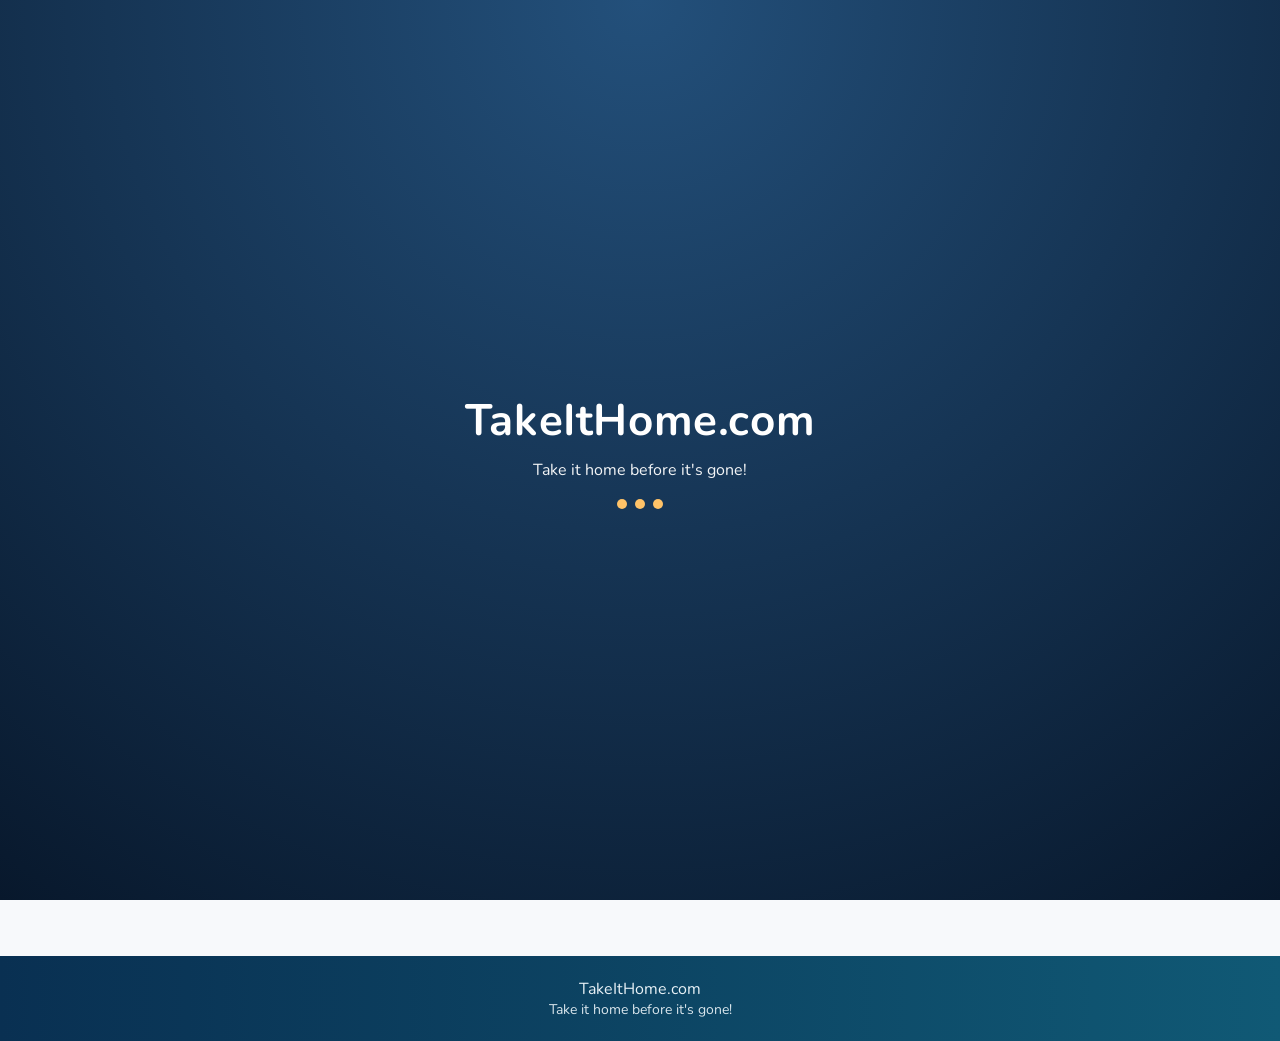
==== index.html @ d1233dfb "a" ====
<!DOCTYPE html>
<html>
  <head>
    <title>TakeItHome.com | Shop Smart, Live Better</title>

    <!-- This code is needed for responsive design to work.
      (Responsive design = make the website look good on
      smaller screen sizes like a phone or a tablet). -->
    <meta name="viewport" content="width=device-width, initial-scale=1">

    <!-- Load fonts for the homepage. -->
    <link rel="preconnect" href="https://fonts.googleapis.com">
    <link rel="preconnect" href="https://fonts.gstatic.com" crossorigin>
    <link href="https://fonts.googleapis.com/css2?family=Nunito:wght@400;600;700;800&family=Roboto:wght@400;500;700&display=swap" rel="stylesheet">

    <!-- Here are the CSS files for this page. -->
    <link rel="stylesheet" href="styles/shared/general.css">
    <link rel="stylesheet" href="styles/shared/takeitHome-header.css">
    <link rel="stylesheet" href="styles/pages/takeitHome.css">
  </head>
  <body class="page-loading">
    <div class="splash-screen js-splash-screen" aria-live="polite">
      <div class="splash-content">
        <h1 class="splash-brand">TakeItHome.com</h1>
        <p class="splash-tagline">Take it home before it's gone!</p>
        <div class="splash-loader">
          <span></span><span></span><span></span>
        </div>
      </div>
    </div>

    <div class="tih-header">
      <div class="tih-header-left-section">
        <a href="index.html" class="header-link brand-link">
          <div class="brand-logo">TakeItHome.com</div>
          <div class="brand-logo-mobile">TIH</div>
        </a>
      </div>

      <div class="tih-header-middle-section">
        <input class="search-bar" type="text" placeholder="Search">

        <button class="search-button">
          <img class="search-icon" src="images/icons/search-icon.png">
        </button>
      </div>

      <div class="tih-header-right-section">
        <a class="orders-link header-link" href="orders.html">
          <span class="returns-text">Your</span>
          <span class="orders-text">Orders</span>
        </a>

        <a class="orders-link header-link account-link" href="address-book.html">
          <span class="returns-text">Address</span>
          <span class="orders-text">Book</span>
        </a>

        <a class="orders-link header-link account-link" href="payment-methods.html">
          <span class="returns-text">Payment</span>
          <span class="orders-text">Methods</span>
        </a>

        <a class="cart-link header-link" href="checkout.html">
          <img class="cart-icon" src="images/icons/cart-icon.png">
          <div class="cart-quantity js-cart-quantity">0</div>
          <div class="cart-text">Cart</div>
        </a>
      </div>
    </div>

    <div class="main js-home-content">
      <section class="hero-carousel" aria-label="Top offers">
        <div class="hero-slides js-hero-slides">
          <article class="hero-slide is-active">
            <img src="https://picsum.photos/seed/electro-deal/1400/420" alt="Electronics offer banner">
            <div class="hero-slide-content">
              <p class="hero-kicker">Mega Offer</p>
              <h2>Up to 70% Off on Electronics</h2>
              <p>Steals on headphones, smartwatches, and student gadgets.</p>
            </div>
          </article>
          <article class="hero-slide">
            <img src="https://picsum.photos/seed/fashion-drop/1400/420" alt="Fashion arrivals banner">
            <div class="hero-slide-content">
              <p class="hero-kicker">Style Drop</p>
              <h2>New Fashion Arrivals</h2>
              <p>Fresh fits for campus days, weekend hangouts, and travel plans.</p>
            </div>
          </article>
          <article class="hero-slide">
            <img src="https://picsum.photos/seed/home-kitchen/1400/420" alt="Home and kitchen deals banner">
            <div class="hero-slide-content">
              <p class="hero-kicker">Home Upgrade</p>
              <h2>Home and Kitchen Deals</h2>
              <p>Shop utility essentials with free delivery above Rs. 499.</p>
            </div>
          </article>
        </div>

        <button class="hero-arrow hero-arrow-left js-hero-prev" aria-label="Previous offer">&#10094;</button>
        <button class="hero-arrow hero-arrow-right js-hero-next" aria-label="Next offer">&#10095;</button>

        <div class="hero-dots js-hero-dots" role="tablist" aria-label="Offer slides"></div>
      </section>

      <section class="homepage-section discount-zone">
        <div class="section-heading-row">
          <h2>🔥 Heavy Discount Zone</h2>
          <img class="section-sticker" src="https://media.giphy.com/media/l0HlSNOxJB956qwfK/giphy.gif" alt="Fire animation">
        </div>
        <div class="category-grid">
          <article class="category-card">
            <img src="https://picsum.photos/seed/utensils-card/500/300" alt="Utensils category">
            <h3>Utensils</h3>
            <a class="button-primary" href="category.html?category=utensils">Shop Now</a>
          </article>
          <article class="category-card">
            <img src="https://picsum.photos/seed/clothes-card/500/300" alt="Clothes category">
            <h3>Clothes</h3>
            <a class="button-primary" href="category.html?category=clothes">Shop Now</a>
          </article>
          <article class="category-card">
            <img src="https://picsum.photos/seed/electronics-card/500/300" alt="Electronics category">
            <h3>Electronics</h3>
            <a class="button-primary" href="category.html?category=electronics">Shop Now</a>
          </article>
          <article class="category-card">
            <img src="https://picsum.photos/seed/books-card/500/300" alt="Books category">
            <h3>Books</h3>
            <a class="button-primary" href="category.html?category=books">Shop Now</a>
          </article>
        </div>
      </section>

      <section class="homepage-section holiday-special">
        <div class="section-heading-row">
          <h2>Holiday Special</h2>
          <img class="section-sticker" src="https://media.giphy.com/media/v1.Y2lkPTc5MGI3NjExN2wyb3Nlb2N0eXF4bTh3MXlnc2k4ZnFrYm9kY2E3N3A2Z3NyNG9jZiZlcD12MV9naWZzX3NlYXJjaCZjdD1n/3o7TKsQ8UQyl5Qz6d2/giphy.gif" alt="Sparkle animation">
        </div>
        <div class="holiday-grid js-holiday-grid"></div>
      </section>

      <section class="homepage-section top-picks">
        <h2>Top Picks for You</h2>
        <div class="top-picks-row js-top-picks-row"></div>
      </section>

      <section class="homepage-section new-arrivals">
        <h2>New Arrivals</h2>
        <div class="arrival-grid js-arrival-grid"></div>
      </section>
    </div>

    <div class="toast js-toast">✅ Added to Cart!</div>

    <footer class="site-footer">
      <p>TakeItHome.com</p>
      <p class="footer-tagline">Take it home before it's gone!</p>
    </footer>

    <script type="module" src="scripts/takeitHome.js"></script>
  </body>
</html>
---- styles/shared/general.css ----
html {
  scroll-behavior: smooth;
}

body {
  font-family: Nunito, Roboto, Arial;
  color: rgb(33, 33, 33);
  background-color: rgb(247, 249, 251);
  /* The <body> element has a default margin of 8px
     on all sides. This removes the default margins. */
  margin: 0;
}

/* <p> elements have a default margin on the top
   and bottom. This removes the default margins. */
p {
  margin: 0;
}

button {
  cursor: pointer;
}

select {
  cursor: pointer;
}

input, select, button {
  font-family: Roboto, Arial;
}

.button-primary {
  color: rgb(33, 33, 33);
  background-color: rgb(255, 178, 76);
  border: 1px solid rgb(248, 161, 49);
  border-radius: 8px;
  cursor: pointer;
  box-shadow: 0 2px 5px rgba(213, 217, 217, 0.5);
}

.button-primary:hover {
  background-color: rgb(255, 166, 53);
  border: 1px solid rgb(236, 149, 35);
}

.button-primary:active {
  background: rgb(255, 178, 76);
  border-color: rgb(248, 161, 49);
  box-shadow: none;
}

.button-secondary {
  color: rgb(33, 33, 33);
  background: white;
  border: 1px solid rgb(213, 217, 217);
  border-radius: 8px;
  cursor: pointer;
  box-shadow: 0 2px 5px rgba(213, 217, 217, 0.5);
}

.button-secondary:hover {
  background-color: rgb(247, 250, 250);
}

.button-secondary:active {
  background-color: rgb(237, 253, 255);
  box-shadow: none;
}

/* These styles will limit text to 2 lines. Anything
   beyond 2 lines will be replaced with "..."
   You can find this code by using an A.I. tool or by
   searching in Google.
   https://css-tricks.com/almanac/properties/l/line-clamp/ */
.limit-text-to-2-lines {
  display: -webkit-box;
  -webkit-line-clamp: 2;
  -webkit-box-orient: vertical;
  overflow: hidden;
}

.link-primary {
  color: rgb(1, 124, 182);
  cursor: pointer;
}

.link-primary:hover {
  color: rgb(196, 80, 0);
}

.site-footer {
  margin-top: 26px;
  padding: 22px 18px;
  text-align: center;
  background: linear-gradient(90deg, rgb(9, 48, 82), rgb(16, 89, 117));
  color: rgb(233, 242, 247);
}

.site-footer p {
  margin: 0;
}

.footer-tagline {
  margin-top: 6px;
  font-size: 14px;
  opacity: 0.93;
}

/* Styles for dropdown selectors. */
select {
  color: rgb(33, 33, 33);
  background-color: rgb(240, 240, 240);
  border: 1px solid rgb(213, 217, 217);
  border-radius: 8px;
  padding: 3px 5px;
  font-size: 15px;
  cursor: pointer;
  box-shadow: 0 2px 5px rgba(213, 217, 217, 0.5);
}

select:focus,
input:focus {
  outline: 2px solid rgb(255, 153, 0);
}
---- styles/shared/takeitHome-header.css ----
@import url('https://fonts.googleapis.com/css2?family=Pacifico&family=Righteous&display=swap');

.tih-header {
  background: linear-gradient(90deg, rgb(12, 38, 68), rgb(18, 62, 96));
  color: white;
  padding-left: 15px;
  padding-right: 15px;

  display: flex;
  align-items: center;
  justify-content: space-between;

  position: fixed;
  top: 0;
  left: 0;
  right: 0;
  height: 60px;
}

.tih-header-left-section {
  width: 180px;
}

.brand-link {
  border: none;
  padding: 4px 6px;
}

.brand-link:hover {
  border: none;
  opacity: 0.95;
}

.brand-logo {
  font-family: Righteous, Nunito, sans-serif;
  font-size: 24px;
  font-weight: 700;
  letter-spacing: 0.2px;
  background: linear-gradient(90deg, rgb(255, 222, 121), rgb(255, 156, 84));
  -webkit-background-clip: text;
  -webkit-text-fill-color: transparent;
}

.brand-logo-mobile {
  display: none;
  font-family: Pacifico, cursive;
  font-size: 21px;
  font-weight: 700;
  color: rgb(255, 196, 106);
}

@media (max-width: 800px) {
  .tih-header-left-section {
    width: unset;
  }
}

.header-link {
  display: inline-block;
  padding: 6px;
  border-radius: 2px;
  cursor: pointer;
  text-decoration: none;
  border: 1px solid rgba(0, 0, 0, 0);
}

.header-link:hover {
  border: 1px solid white;
}

.tih-logo {
  width: 100px;
  margin-top: 5px;
}

.tih-mobile-logo {
  display: none;
}

@media (max-width: 575px) {
  .brand-logo {
    display: none;
  }

  .brand-logo-mobile {
    display: block;
  }

  .tih-logo {
    display: none;
  }

  .tih-mobile-logo {
    display: block;
    height: 35px;
    margin-top: 5px;
  }
}

.tih-header-middle-section {
  flex: 1;
  max-width: 850px;
  margin-left: 10px;
  margin-right: 10px;
  display: flex;
}

.search-bar {
  flex: 1;
  width: 0;
  font-size: 16px;
  height: 38px;
  padding-left: 15px;
  border: none;
  border-top-left-radius: 4px;
  border-bottom-left-radius: 4px;
  border-top-right-radius: 0;
  border-bottom-right-radius: 0;
}

.search-button {
  background-color: rgb(255, 170, 68);
  border: none;
  width: 45px;
  height: 40px;
  border-top-right-radius: 4px;
  border-bottom-right-radius: 4px;
  flex-shrink: 0;
}

.search-icon {
  height: 22px;
  margin-left: 2px;
  margin-top: 3px;
}

.tih-header-right-section {
  width: auto;
  flex-shrink: 0;
  display: flex;
  justify-content: end;
  gap: 4px;
}

.orders-link {
  color: white;
}

.returns-text {
  display: block;
  font-size: 13px;
}

.orders-text {
  display: block;
  font-size: 15px;
  font-weight: 700;
}

.cart-link {
  color: white;
  display: flex;
  align-items: center;
  position: relative;
}

.cart-icon {
  width: 50px;
}

.cart-text {
  margin-top: 12px;
  font-size: 15px;
  font-weight: 700;
}

.cart-quantity {
  color: rgb(255, 184, 77);
  font-size: 16px;
  font-weight: 700;

  position: absolute;
  top: 4px;
  left: 22px;
  
  width: 26px;
  text-align: center;
}

.account-link {
  display: inline-block;
}

.cart-quantity.bump {
  animation: cart-bump 0.32s ease;
}

@keyframes cart-bump {
  0% {
    transform: scale(1);
  }

  50% {
    transform: scale(1.28);
  }

  100% {
    transform: scale(1);
  }
}

@media (max-width: 920px) {
  .account-link {
    display: none;
  }
}
---- styles/pages/takeitHome.css ----
.page-loading {
  overflow: hidden;
}

.splash-screen {
  position: fixed;
  inset: 0;
  z-index: 3000;
  display: grid;
  place-items: center;
  background: radial-gradient(circle at top, rgb(35, 80, 123), rgb(8, 24, 44));
  color: white;
  transition: opacity 0.45s ease;
}

.splash-screen.hidden {
  opacity: 0;
  pointer-events: none;
}

.splash-content {
  text-align: center;
}

.splash-brand {
  margin: 0;
  font-size: 44px;
  letter-spacing: 0.6px;
}

.splash-tagline {
  margin-top: 8px;
  opacity: 0.95;
}

.splash-loader {
  margin-top: 18px;
  display: flex;
  justify-content: center;
  gap: 8px;
}

.splash-loader span {
  width: 10px;
  height: 10px;
  border-radius: 50%;
  background-color: rgb(255, 195, 104);
  animation: pulse 0.75s ease-in-out infinite;
}

.splash-loader span:nth-child(2) {
  animation-delay: 0.1s;
}

.splash-loader span:nth-child(3) {
  animation-delay: 0.2s;
}

.js-home-content {
  opacity: 0;
  transform: translateY(20px);
  transition: opacity 0.5s ease, transform 0.5s ease;
}

.js-home-content.visible {
  opacity: 1;
  transform: translateY(0);
}

.main {
  margin-top: 76px;
  padding: 16px;
}

.hero-carousel {
  position: relative;
  min-height: 260px;
  border-radius: 16px;
  overflow: hidden;
  margin-bottom: 20px;
  box-shadow: 0 8px 20px rgba(13, 25, 40, 0.16);
}

.hero-slide {
  display: none;
  position: relative;
  min-height: 260px;
}

.hero-slide img {
  width: 100%;
  height: 260px;
  object-fit: cover;
  display: block;
  filter: brightness(0.62);
}

.hero-slide-content {
  position: absolute;
  left: 0;
  right: 0;
  top: 0;
  bottom: 0;
  padding: 36px 42px;
  color: white;
}

.hero-slide.is-active {
  display: block;
}

.hero-kicker {
  margin: 0;
  font-size: 12px;
  text-transform: uppercase;
  letter-spacing: 1.6px;
  opacity: 0.85;
}

.hero-slide h2 {
  margin-top: 10px;
  margin-bottom: 8px;
  max-width: 640px;
  font-size: 34px;
}

.hero-slide p {
  max-width: 600px;
  font-size: 17px;
}

.hero-arrow {
  position: absolute;
  top: 50%;
  transform: translateY(-50%);
  border: none;
  width: 38px;
  height: 38px;
  border-radius: 50%;
  background-color: rgba(0, 0, 0, 0.36);
  color: white;
  font-size: 18px;
}

.hero-arrow-left {
  left: 12px;
}

.hero-arrow-right {
  right: 12px;
}

.hero-dots {
  position: absolute;
  left: 50%;
  bottom: 14px;
  transform: translateX(-50%);
  display: flex;
  gap: 8px;
}

.hero-dot {
  width: 11px;
  height: 11px;
  border-radius: 50%;
  border: none;
  background-color: rgba(255, 255, 255, 0.45);
}

.hero-dot.is-active {
  background-color: white;
}

.homepage-section {
  background-color: white;
  border: 1px solid rgb(226, 232, 239);
  border-radius: 14px;
  padding: 18px;
  margin-bottom: 18px;
}

.section-heading-row {
  display: flex;
  justify-content: space-between;
  align-items: center;
}

.section-heading-row h2,
.homepage-section h2 {
  margin-top: 0;
  margin-bottom: 14px;
}

.section-sticker {
  width: 44px;
  height: 44px;
  border-radius: 12px;
  object-fit: cover;
}

.discount-zone {
  background: linear-gradient(125deg, rgb(255, 252, 244), rgb(255, 241, 232));
}

.holiday-special {
  background: linear-gradient(135deg, rgb(242, 253, 255), rgb(255, 245, 250));
}

.category-grid {
  display: grid;
  grid-template-columns: repeat(4, minmax(0, 1fr));
  gap: 12px;
}

.category-card,
.deal-card,
.top-pick-card,
.arrival-card {
  background-color: white;
  border: 1px solid rgb(223, 229, 234);
  border-radius: 12px;
  padding: 10px;
  transition: transform 0.18s ease, box-shadow 0.18s ease;
}

.category-card:hover,
.deal-card:hover,
.top-pick-card:hover,
.arrival-card:hover {
  transform: translateY(-3px);
  box-shadow: 0 10px 20px rgba(10, 27, 45, 0.1);
}

.category-card img,
.deal-card img,
.top-pick-card img,
.arrival-card img {
  width: 100%;
  height: 160px;
  border-radius: 10px;
  object-fit: cover;
}

.category-card h3 {
  margin: 10px 0;
}

.category-card .button-primary {
  width: 100%;
  text-decoration: none;
  display: inline-block;
  text-align: center;
  padding: 7px 0;
}

.holiday-grid,
.arrival-grid {
  display: grid;
  grid-template-columns: repeat(3, minmax(0, 1fr));
  gap: 12px;
}

.top-picks-row {
  display: flex;
  gap: 12px;
  overflow-x: auto;
  padding-bottom: 6px;
}

.top-pick-card {
  min-width: 230px;
}

.deal-meta,
.arrival-meta {
  margin-top: 8px;
  margin-bottom: 9px;
  font-size: 14px;
}

.discount-price {
  color: rgb(179, 49, 11);
  font-weight: 800;
  margin-right: 6px;
}

.strike-price {
  color: rgb(116, 122, 129);
  text-decoration: line-through;
}

.arrival-badge {
  display: inline-block;
  font-size: 11px;
  font-weight: 700;
  letter-spacing: 0.5px;
  color: white;
  background: linear-gradient(90deg, rgb(250, 83, 44), rgb(253, 149, 62));
  border-radius: 999px;
  padding: 3px 8px;
  margin-top: 8px;
}

.add-to-cart-button {
  width: 100%;
  border-radius: 999px;
  padding: 8px;
}

.add-to-cart-button.added {
  animation: add-button-pop 0.28s ease;
}

.toast {
  position: fixed;
  right: 16px;
  bottom: 16px;
  background-color: rgb(25, 137, 108);
  color: white;
  padding: 10px 14px;
  border-radius: 8px;
  opacity: 0;
  pointer-events: none;
  transform: translateY(14px);
  transition: opacity 0.24s ease, transform 0.24s ease;
  z-index: 1500;
}

.toast.show {
  opacity: 1;
  transform: translateY(0);
}

@keyframes add-button-pop {
  0% { transform: scale(1); }
  45% { transform: scale(1.08); }
  100% { transform: scale(1); }
}

@keyframes pulse {
  0%, 100% { transform: scale(1); opacity: 0.7; }
  50% { transform: scale(1.35); opacity: 1; }
}

@media (max-width: 980px) {
  .category-grid,
  .holiday-grid,
  .arrival-grid {
    grid-template-columns: repeat(2, minmax(0, 1fr));
  }

  .hero-slide h2 {
    font-size: 28px;
  }
}

@media (max-width: 620px) {
  .main {
    padding: 10px;
  }

  .hero-slide img {
    height: 230px;
  }

  .hero-slide-content {
    padding: 22px 16px;
  }

  .hero-slide h2 {
    font-size: 24px;
  }

  .category-grid,
  .holiday-grid,
  .arrival-grid {
    grid-template-columns: 1fr;
  }

  .section-sticker {
    display: none;
  }

  .splash-brand {
    font-size: 34px;
  }
}
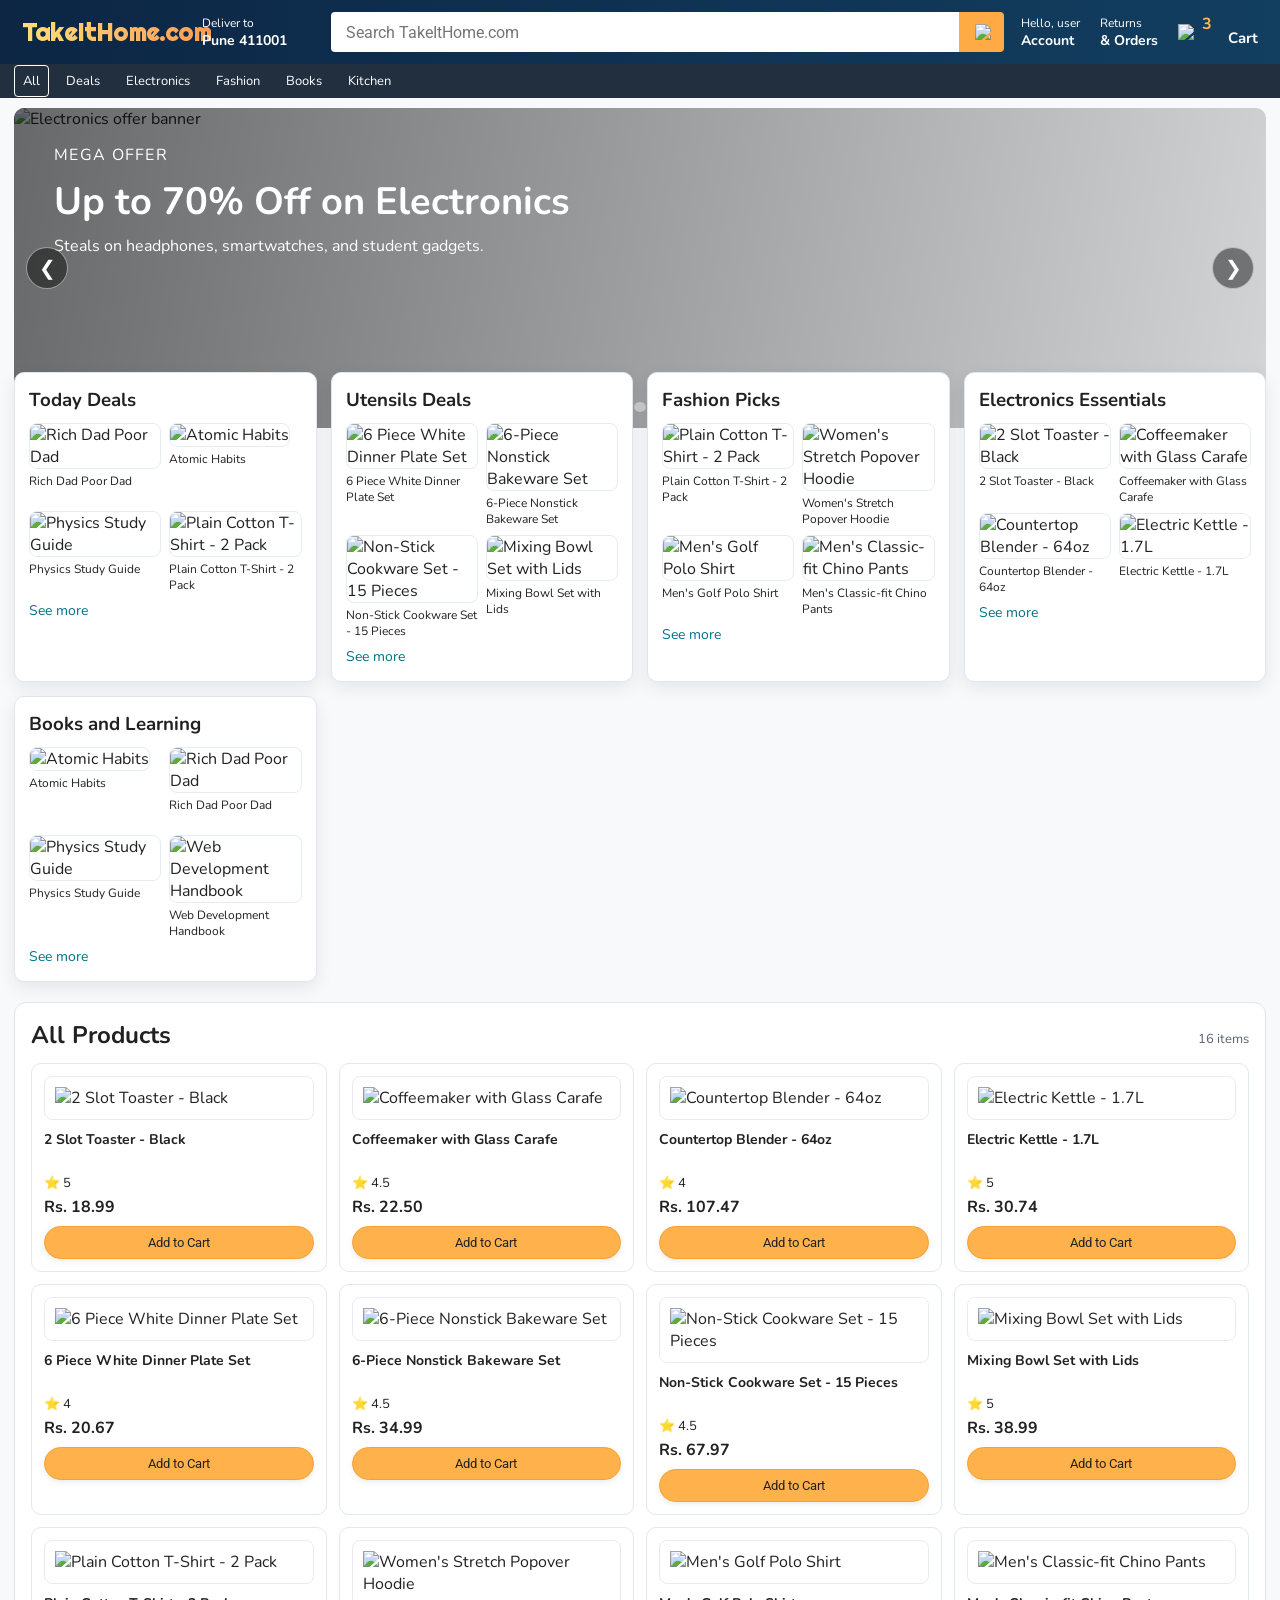
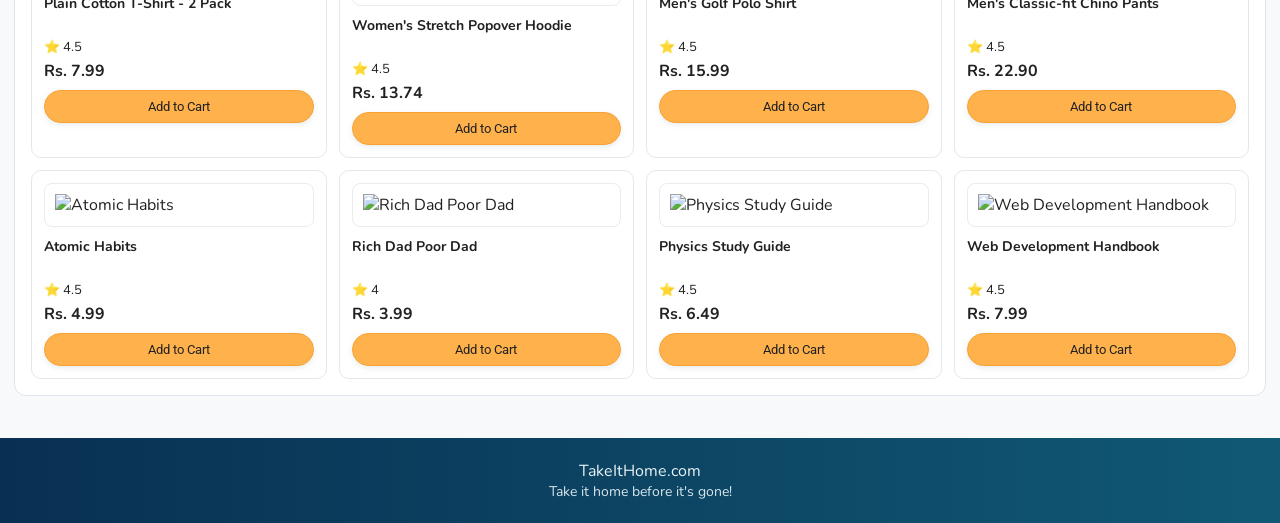
==== commit ea1e9fe4: "a" ====
--- a/index.html
+++ b/index.html
@@ -37,8 +37,13 @@
         </a>
       </div>
 
+      <a class="header-link header-location" href="#">
+        <span class="small-line">Deliver to</span>
+        <span class="big-line">Pune 411001</span>
+      </a>
+
       <div class="tih-header-middle-section">
-        <input class="search-bar" type="text" placeholder="Search">
+        <input class="search-bar" type="text" placeholder="Search TakeItHome.com">
 
         <button class="search-button">
           <img class="search-icon" src="images/icons/search-icon.png">
@@ -46,19 +51,14 @@
       </div>
 
       <div class="tih-header-right-section">
-        <a class="orders-link header-link" href="orders.html">
-          <span class="returns-text">Your</span>
-          <span class="orders-text">Orders</span>
+        <a class="orders-link header-link" href="address-book.html">
+          <span class="small-line">Hello, user</span>
+          <span class="big-line">Account</span>
         </a>
 
-        <a class="orders-link header-link account-link" href="address-book.html">
-          <span class="returns-text">Address</span>
-          <span class="orders-text">Book</span>
-        </a>
-
-        <a class="orders-link header-link account-link" href="payment-methods.html">
-          <span class="returns-text">Payment</span>
-          <span class="orders-text">Methods</span>
+        <a class="orders-link header-link" href="orders.html">
+          <span class="small-line">Returns</span>
+          <span class="big-line">&amp; Orders</span>
         </a>
 
         <a class="cart-link header-link" href="checkout.html">
@@ -69,11 +69,20 @@
       </div>
     </div>
 
+    <nav class="secondary-nav">
+      <a href="#" class="nav-chip is-active" data-category="all">All</a>
+      <a href="#" class="nav-chip" data-category="deals">Deals</a>
+      <a href="#" class="nav-chip" data-category="electronics">Electronics</a>
+      <a href="#" class="nav-chip" data-category="fashion">Fashion</a>
+      <a href="#" class="nav-chip" data-category="books">Books</a>
+      <a href="#" class="nav-chip" data-category="utensils">Kitchen</a>
+    </nav>
+
     <div class="main js-home-content">
       <section class="hero-carousel" aria-label="Top offers">
         <div class="hero-slides js-hero-slides">
           <article class="hero-slide is-active">
-            <img src="https://picsum.photos/seed/electro-deal/1400/420" alt="Electronics offer banner">
+            <img src="https://images.pexels.com/photos/356056/pexels-photo-356056.jpeg?auto=compress&cs=tinysrgb&w=1400&h=420&dpr=1" alt="Electronics offer banner">
             <div class="hero-slide-content">
               <p class="hero-kicker">Mega Offer</p>
               <h2>Up to 70% Off on Electronics</h2>
@@ -81,7 +90,7 @@
             </div>
           </article>
           <article class="hero-slide">
-            <img src="https://picsum.photos/seed/fashion-drop/1400/420" alt="Fashion arrivals banner">
+            <img src="https://images.pexels.com/photos/996329/pexels-photo-996329.jpeg?auto=compress&cs=tinysrgb&w=1400&h=420&dpr=1" alt="Fashion arrivals banner">
             <div class="hero-slide-content">
               <p class="hero-kicker">Style Drop</p>
               <h2>New Fashion Arrivals</h2>
@@ -89,7 +98,7 @@
             </div>
           </article>
           <article class="hero-slide">
-            <img src="https://picsum.photos/seed/home-kitchen/1400/420" alt="Home and kitchen deals banner">
+            <img src="https://images.pexels.com/photos/1358900/pexels-photo-1358900.jpeg?auto=compress&cs=tinysrgb&w=1400&h=420&dpr=1" alt="Home and kitchen deals banner">
             <div class="hero-slide-content">
               <p class="hero-kicker">Home Upgrade</p>
               <h2>Home and Kitchen Deals</h2>
@@ -104,51 +113,44 @@
         <div class="hero-dots js-hero-dots" role="tablist" aria-label="Offer slides"></div>
       </section>
 
-      <section class="homepage-section discount-zone">
-        <div class="section-heading-row">
-          <h2>🔥 Heavy Discount Zone</h2>
-          <img class="section-sticker" src="https://media.giphy.com/media/l0HlSNOxJB956qwfK/giphy.gif" alt="Fire animation">
-        </div>
-        <div class="category-grid">
-          <article class="category-card">
-            <img src="https://picsum.photos/seed/utensils-card/500/300" alt="Utensils category">
-            <h3>Utensils</h3>
-            <a class="button-primary" href="category.html?category=utensils">Shop Now</a>
-          </article>
-          <article class="category-card">
-            <img src="https://picsum.photos/seed/clothes-card/500/300" alt="Clothes category">
-            <h3>Clothes</h3>
-            <a class="button-primary" href="category.html?category=clothes">Shop Now</a>
-          </article>
-          <article class="category-card">
-            <img src="https://picsum.photos/seed/electronics-card/500/300" alt="Electronics category">
-            <h3>Electronics</h3>
-            <a class="button-primary" href="category.html?category=electronics">Shop Now</a>
-          </article>
-          <article class="category-card">
-            <img src="https://picsum.photos/seed/books-card/500/300" alt="Books category">
-            <h3>Books</h3>
-            <a class="button-primary" href="category.html?category=books">Shop Now</a>
-          </article>
-        </div>
+      <section class="category-deck">
+        <article class="category-card" data-category="deals">
+          <h3>Today Deals</h3>
+          <div class="mini-grid js-mini-grid-deals"></div>
+          <a href="#" class="see-more-link" data-category="deals">See more</a>
+        </article>
+
+        <article class="category-card" data-category="utensils">
+          <h3>Utensils Deals</h3>
+          <div class="mini-grid js-mini-grid-utensils"></div>
+          <a href="#" class="see-more-link" data-category="utensils">See more</a>
+        </article>
+
+        <article class="category-card" data-category="clothes">
+          <h3>Fashion Picks</h3>
+          <div class="mini-grid js-mini-grid-clothes"></div>
+          <a href="#" class="see-more-link" data-category="clothes">See more</a>
+        </article>
+
+        <article class="category-card" data-category="electronics">
+          <h3>Electronics Essentials</h3>
+          <div class="mini-grid js-mini-grid-electronics"></div>
+          <a href="#" class="see-more-link" data-category="electronics">See more</a>
+        </article>
+
+        <article class="category-card" data-category="books">
+          <h3>Books and Learning</h3>
+          <div class="mini-grid js-mini-grid-books"></div>
+          <a href="#" class="see-more-link" data-category="books">See more</a>
+        </article>
       </section>
 
-      <section class="homepage-section holiday-special">
+      <section class="homepage-section products-section">
         <div class="section-heading-row">
-          <h2>Holiday Special</h2>
-          <img class="section-sticker" src="https://media.giphy.com/media/v1.Y2lkPTc5MGI3NjExN2wyb3Nlb2N0eXF4bTh3MXlnc2k4ZnFrYm9kY2E3N3A2Z3NyNG9jZiZlcD12MV9naWZzX3NlYXJjaCZjdD1n/3o7TKsQ8UQyl5Qz6d2/giphy.gif" alt="Sparkle animation">
+          <h2 class="js-products-title">All Products</h2>
+          <p class="products-count js-products-count">0 items</p>
         </div>
-        <div class="holiday-grid js-holiday-grid"></div>
-      </section>
-
-      <section class="homepage-section top-picks">
-        <h2>Top Picks for You</h2>
-        <div class="top-picks-row js-top-picks-row"></div>
-      </section>
-
-      <section class="homepage-section new-arrivals">
-        <h2>New Arrivals</h2>
-        <div class="arrival-grid js-arrival-grid"></div>
+        <div class="filtered-products-grid js-filtered-products-grid"></div>
       </section>
     </div>
 
--- a/styles/shared/takeitHome-header.css
+++ b/styles/shared/takeitHome-header.css
@@ -10,11 +10,12 @@
   align-items: center;
   justify-content: space-between;
 
-  position: fixed;
+  position: sticky;
   top: 0;
   left: 0;
   right: 0;
-  height: 60px;
+  height: 64px;
+  z-index: 1000;
 }
 
 .tih-header-left-section {
@@ -139,7 +140,7 @@
   flex-shrink: 0;
   display: flex;
   justify-content: end;
-  gap: 4px;
+  gap: 6px;
 }
 
 .orders-link {
@@ -155,6 +156,22 @@
   display: block;
   font-size: 15px;
   font-weight: 700;
+}
+
+.small-line {
+  display: block;
+  font-size: 12px;
+}
+
+.big-line {
+  display: block;
+  font-size: 14px;
+  font-weight: 700;
+}
+
+.header-location {
+  color: white;
+  min-width: 110px;
 }
 
 .cart-link {
@@ -210,7 +227,8 @@
 }
 
 @media (max-width: 920px) {
-  .account-link {
+  .account-link,
+  .header-location {
     display: none;
   }
 }
--- a/styles/pages/takeitHome.css
+++ b/styles/pages/takeitHome.css
@@ -25,7 +25,6 @@
 .splash-brand {
   margin: 0;
   font-size: 44px;
-  letter-spacing: 0.6px;
 }
 
 .splash-tagline {
@@ -58,8 +57,8 @@
 
 .js-home-content {
   opacity: 0;
-  transform: translateY(20px);
-  transition: opacity 0.5s ease, transform 0.5s ease;
+  transform: translateY(16px);
+  transition: opacity 0.45s ease, transform 0.45s ease;
 }
 
 .js-home-content.visible {
@@ -68,100 +67,142 @@
 }
 
 .main {
-  margin-top: 76px;
-  padding: 16px;
+  margin-top: 0;
+  padding: 10px 14px 16px;
+}
+
+.header-location {
+  color: white;
+  min-width: 112px;
+}
+
+.small-line {
+  display: block;
+  font-size: 12px;
+}
+
+.big-line {
+  display: block;
+  font-size: 14px;
+  font-weight: 700;
+}
+
+.secondary-nav {
+  position: sticky;
+  top: 64px;
+  z-index: 950;
+  height: 34px;
+  background: rgb(34, 47, 62);
+  display: flex;
+  align-items: center;
+  gap: 8px;
+  padding: 0 14px;
+  overflow-x: auto;
+}
+
+.nav-chip {
+  color: white;
+  text-decoration: none;
+  font-size: 13px;
+  padding: 6px 8px;
+  border: 1px solid transparent;
+  border-radius: 4px;
+  white-space: nowrap;
+}
+
+.nav-chip:hover,
+.nav-chip.is-active {
+  border-color: white;
 }
 
 .hero-carousel {
   position: relative;
-  min-height: 260px;
-  border-radius: 16px;
+  min-height: 320px;
+  border-radius: 10px;
   overflow: hidden;
-  margin-bottom: 20px;
-  box-shadow: 0 8px 20px rgba(13, 25, 40, 0.16);
 }
 
 .hero-slide {
   display: none;
   position: relative;
-  min-height: 260px;
+  min-height: 320px;
+}
+
+.hero-slide.is-active {
+  display: block;
 }
 
 .hero-slide img {
   width: 100%;
-  height: 260px;
+  height: 320px;
   object-fit: cover;
   display: block;
-  filter: brightness(0.62);
+}
+
+.hero-slide::after {
+  content: '';
+  position: absolute;
+  inset: 0;
+  background: linear-gradient(100deg, rgba(0, 0, 0, 0.58), rgba(0, 0, 0, 0.15));
 }
 
 .hero-slide-content {
   position: absolute;
-  left: 0;
-  right: 0;
-  top: 0;
-  bottom: 0;
-  padding: 36px 42px;
-  color: white;
-}
-
-.hero-slide.is-active {
-  display: block;
+  z-index: 2;
+  inset: 0;
+  padding: 36px 40px;
+  color: white;
 }
 
 .hero-kicker {
   margin: 0;
+  letter-spacing: 1.3px;
+  text-transform: uppercase;
   font-size: 12px;
-  text-transform: uppercase;
-  letter-spacing: 1.6px;
-  opacity: 0.85;
 }
 
 .hero-slide h2 {
   margin-top: 10px;
   margin-bottom: 8px;
-  max-width: 640px;
-  font-size: 34px;
+  max-width: 650px;
+  font-size: 38px;
 }
 
 .hero-slide p {
-  max-width: 600px;
-  font-size: 17px;
+  max-width: 560px;
+  font-size: 16px;
 }
 
 .hero-arrow {
   position: absolute;
+  z-index: 3;
   top: 50%;
   transform: translateY(-50%);
-  border: none;
-  width: 38px;
-  height: 38px;
+  width: 42px;
+  height: 42px;
+  border: 1px solid rgba(255, 255, 255, 0.5);
   border-radius: 50%;
-  background-color: rgba(0, 0, 0, 0.36);
-  color: white;
-  font-size: 18px;
-}
-
-.hero-arrow-left {
-  left: 12px;
-}
-
-.hero-arrow-right {
-  right: 12px;
-}
+  background: rgba(0, 0, 0, 0.45);
+  color: white;
+  font-size: 20px;
+}
+
+.hero-arrow-left { left: 12px; }
+.hero-arrow-right { right: 12px; }
 
 .hero-dots {
   position: absolute;
+  z-index: 3;
   left: 50%;
-  bottom: 14px;
+  bottom: 16px;
   transform: translateX(-50%);
   display: flex;
   gap: 8px;
 }
 
 .hero-dot {
-  width: 11px;
-  height: 11px;
+  width: 10px;
+  height: 10px;
   border-radius: 50%;
   border: none;
   background-color: rgba(255, 255, 255, 0.45);
@@ -171,134 +212,145 @@
   background-color: white;
 }
 
+.category-deck {
+  margin-top: -56px;
+  position: relative;
+  z-index: 4;
+  display: grid;
+  grid-template-columns: repeat(4, minmax(0, 1fr));
+  gap: 14px;
+  margin-bottom: 20px;
+}
+
+.category-card {
+  background-color: white;
+  border: 1px solid rgb(224, 230, 237);
+  border-radius: 10px;
+  padding: 14px;
+  box-shadow: 0 6px 18px rgba(15, 29, 43, 0.08);
+  cursor: pointer;
+  transition: transform 0.16s ease, box-shadow 0.16s ease;
+}
+
+.category-card:hover,
+.category-card.is-active {
+  transform: translateY(-2px);
+  box-shadow: 0 12px 22px rgba(15, 29, 43, 0.13);
+}
+
+.category-card h3 {
+  margin-top: 0;
+  margin-bottom: 10px;
+}
+
+.mini-grid {
+  display: grid;
+  grid-template-columns: repeat(2, minmax(0, 1fr));
+  gap: 8px;
+}
+
+.mini-item img {
+  width: 100%;
+  height: 98px;
+  object-fit: contain;
+  background-color: white;
+  border: 1px solid rgb(231, 236, 240);
+  border-radius: 8px;
+}
+
+.mini-item p {
+  margin-top: 4px;
+  font-size: 12px;
+  min-height: 30px;
+}
+
+.see-more-link {
+  display: inline-block;
+  margin-top: 8px;
+  color: rgb(0, 113, 133);
+  text-decoration: none;
+  font-size: 14px;
+}
+
 .homepage-section {
   background-color: white;
-  border: 1px solid rgb(226, 232, 239);
-  border-radius: 14px;
-  padding: 18px;
-  margin-bottom: 18px;
+  border: 1px solid rgb(224, 230, 237);
+  border-radius: 12px;
+  padding: 16px;
 }
 
 .section-heading-row {
   display: flex;
   justify-content: space-between;
-  align-items: center;
-}
-
-.section-heading-row h2,
-.homepage-section h2 {
-  margin-top: 0;
-  margin-bottom: 14px;
-}
-
-.section-sticker {
-  width: 44px;
-  height: 44px;
-  border-radius: 12px;
-  object-fit: cover;
-}
-
-.discount-zone {
-  background: linear-gradient(125deg, rgb(255, 252, 244), rgb(255, 241, 232));
-}
-
-.holiday-special {
-  background: linear-gradient(135deg, rgb(242, 253, 255), rgb(255, 245, 250));
-}
-
-.category-grid {
+  align-items: baseline;
+}
+
+.section-heading-row h2 {
+  margin: 0 0 12px;
+}
+
+.products-count {
+  color: rgb(88, 98, 110);
+  font-size: 13px;
+}
+
+.filtered-products-grid {
   display: grid;
   grid-template-columns: repeat(4, minmax(0, 1fr));
   gap: 12px;
-}
-
-.category-card,
-.deal-card,
-.top-pick-card,
-.arrival-card {
-  background-color: white;
-  border: 1px solid rgb(223, 229, 234);
-  border-radius: 12px;
+  transition: opacity 0.2s ease, transform 0.2s ease;
+}
+
+.filtered-products-grid.is-updating {
+  opacity: 0.35;
+  transform: translateY(4px);
+}
+
+.product-card {
+  border: 1px solid rgb(226, 232, 238);
+  border-radius: 10px;
+  padding: 12px;
+  background: rgb(255, 255, 255);
+  transition: transform 0.17s ease, box-shadow 0.17s ease;
+}
+
+.product-card:hover {
+  transform: translateY(-2px);
+  box-shadow: 0 10px 18px rgba(10, 27, 45, 0.1);
+}
+
+.product-image-wrap {
+  border: 1px solid rgb(232, 236, 241);
+  border-radius: 8px;
+  background: white;
+}
+
+.product-image-wrap img {
+  width: 100%;
+  height: 180px;
+  object-fit: contain;
   padding: 10px;
-  transition: transform 0.18s ease, box-shadow 0.18s ease;
-}
-
-.category-card:hover,
-.deal-card:hover,
-.top-pick-card:hover,
-.arrival-card:hover {
-  transform: translateY(-3px);
-  box-shadow: 0 10px 20px rgba(10, 27, 45, 0.1);
-}
-
-.category-card img,
-.deal-card img,
-.top-pick-card img,
-.arrival-card img {
-  width: 100%;
-  height: 160px;
-  border-radius: 10px;
-  object-fit: cover;
-}
-
-.category-card h3 {
-  margin: 10px 0;
-}
-
-.category-card .button-primary {
-  width: 100%;
-  text-decoration: none;
-  display: inline-block;
-  text-align: center;
-  padding: 7px 0;
-}
-
-.holiday-grid,
-.arrival-grid {
-  display: grid;
-  grid-template-columns: repeat(3, minmax(0, 1fr));
-  gap: 12px;
-}
-
-.top-picks-row {
-  display: flex;
-  gap: 12px;
-  overflow-x: auto;
-  padding-bottom: 6px;
-}
-
-.top-pick-card {
-  min-width: 230px;
-}
-
-.deal-meta,
-.arrival-meta {
-  margin-top: 8px;
-  margin-bottom: 9px;
+  transition: transform 0.22s ease;
+}
+
+.product-card:hover .product-image-wrap img {
+  transform: scale(1.04);
+}
+
+.product-card h3 {
+  margin: 10px 0 6px;
   font-size: 14px;
-}
-
-.discount-price {
-  color: rgb(179, 49, 11);
-  font-weight: 800;
-  margin-right: 6px;
-}
-
-.strike-price {
-  color: rgb(116, 122, 129);
-  text-decoration: line-through;
-}
-
-.arrival-badge {
-  display: inline-block;
-  font-size: 11px;
+  min-height: 38px;
+}
+
+.product-rating {
+  font-size: 13px;
+  margin-bottom: 4px;
+}
+
+.product-price {
   font-weight: 700;
-  letter-spacing: 0.5px;
-  color: white;
-  background: linear-gradient(90deg, rgb(250, 83, 44), rgb(253, 149, 62));
-  border-radius: 999px;
-  padding: 3px 8px;
-  margin-top: 8px;
+  margin-bottom: 8px;
 }
 
 .add-to-cart-button {
@@ -331,57 +383,50 @@
   transform: translateY(0);
 }
 
+@keyframes pulse {
+  0%, 100% { transform: scale(1); opacity: 0.7; }
+  50% { transform: scale(1.35); opacity: 1; }
+}
+
 @keyframes add-button-pop {
   0% { transform: scale(1); }
   45% { transform: scale(1.08); }
   100% { transform: scale(1); }
 }
 
-@keyframes pulse {
-  0%, 100% { transform: scale(1); opacity: 0.7; }
-  50% { transform: scale(1.35); opacity: 1; }
-}
-
-@media (max-width: 980px) {
-  .category-grid,
-  .holiday-grid,
-  .arrival-grid {
+@media (max-width: 1100px) {
+  .header-location {
+    display: none;
+  }
+
+  .filtered-products-grid,
+  .category-deck {
     grid-template-columns: repeat(2, minmax(0, 1fr));
   }
+}
+
+@media (max-width: 700px) {
+  .main {
+    margin-top: 0;
+    padding: 10px 10px 14px;
+  }
+
+  .hero-slide img,
+  .hero-slide {
+    min-height: 250px;
+    height: 250px;
+  }
+
+  .hero-slide-content {
+    padding: 20px 16px;
+  }
 
   .hero-slide h2 {
-    font-size: 28px;
-  }
-}
-
-@media (max-width: 620px) {
-  .main {
-    padding: 10px;
-  }
-
-  .hero-slide img {
-    height: 230px;
-  }
-
-  .hero-slide-content {
-    padding: 22px 16px;
-  }
-
-  .hero-slide h2 {
-    font-size: 24px;
-  }
-
-  .category-grid,
-  .holiday-grid,
-  .arrival-grid {
+    font-size: 26px;
+  }
+
+  .category-deck,
+  .filtered-products-grid {
     grid-template-columns: 1fr;
   }
-
-  .section-sticker {
-    display: none;
-  }
-
-  .splash-brand {
-    font-size: 34px;
-  }
-}
+}
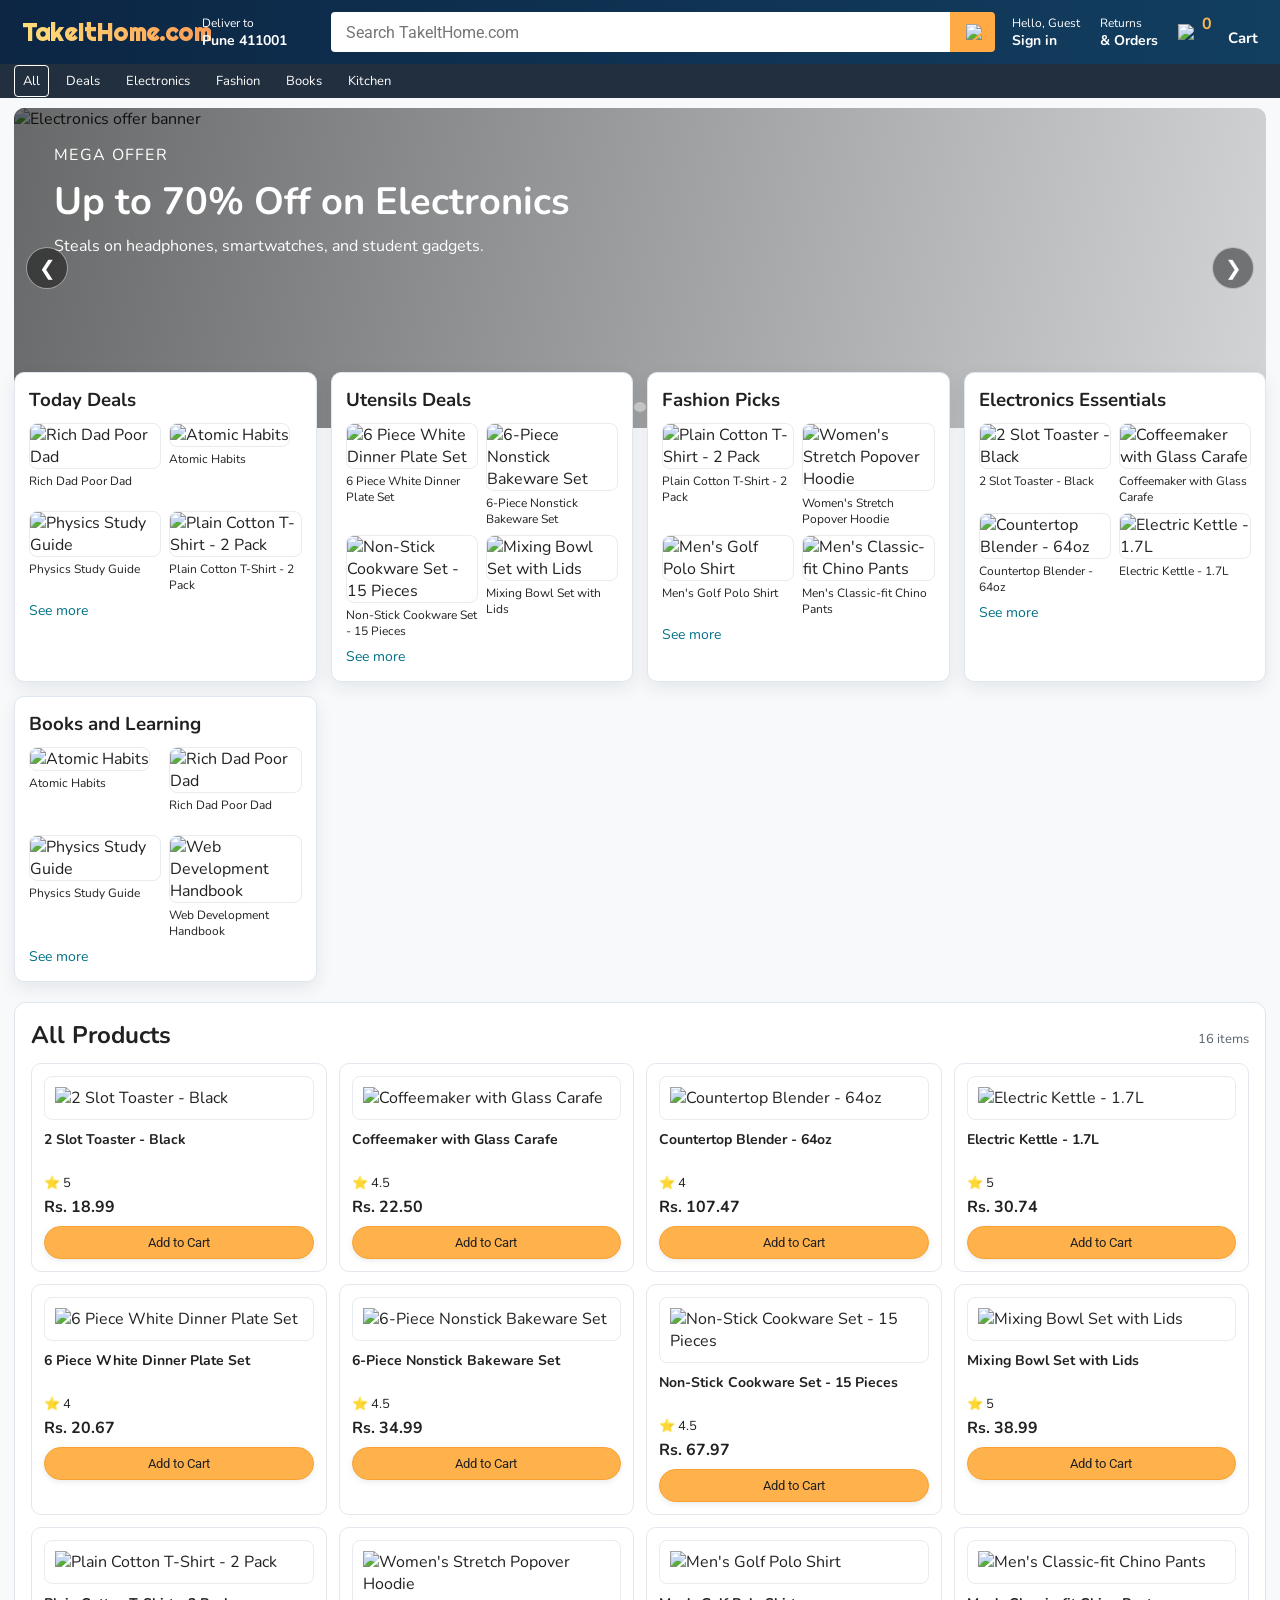
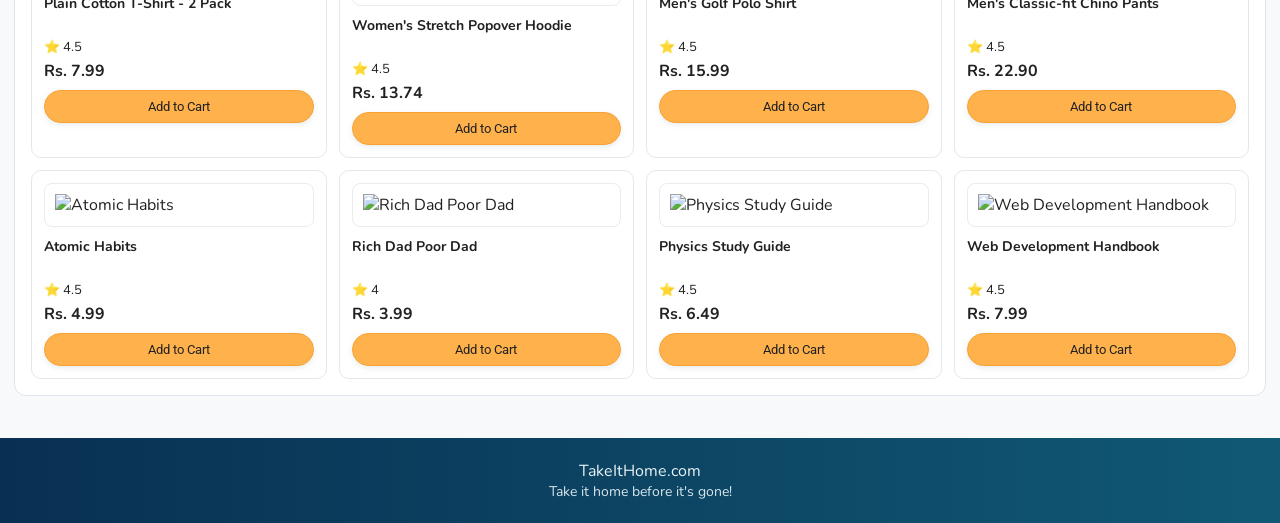
==== commit ed5cab5d: "final version" ====
--- a/index.html
+++ b/index.html
@@ -51,9 +51,9 @@
       </div>
 
       <div class="tih-header-right-section">
-        <a class="orders-link header-link" href="address-book.html">
-          <span class="small-line">Hello, user</span>
-          <span class="big-line">Account</span>
+        <a class="orders-link header-link js-account-link" href="login.html">
+          <span class="small-line js-account-small">Hello, Guest</span>
+          <span class="big-line js-account-big">Sign in</span>
         </a>
 
         <a class="orders-link header-link" href="orders.html">
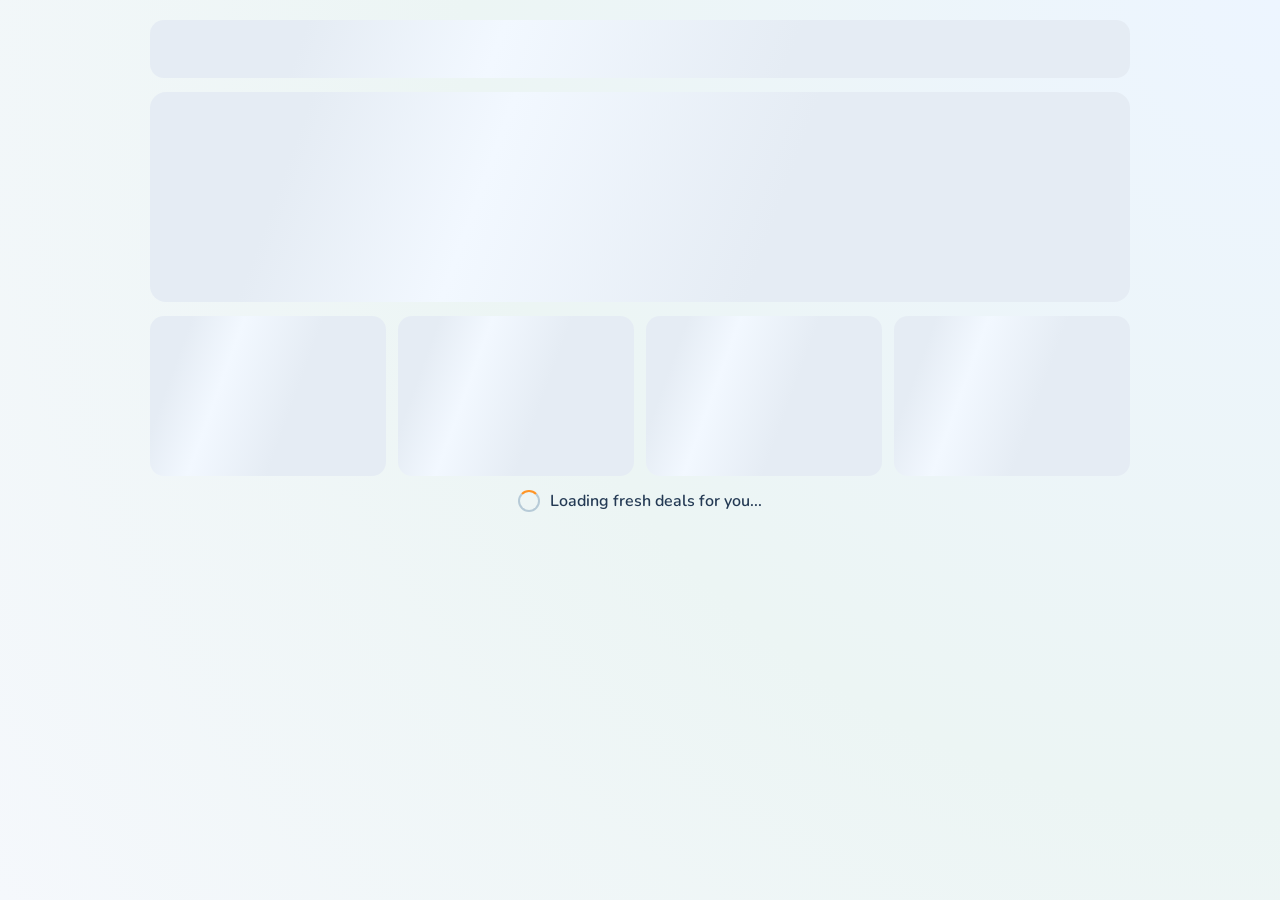
==== commit b8c026ac: "okk" ====
--- a/index.html
+++ b/index.html
@@ -16,15 +16,23 @@
     <!-- Here are the CSS files for this page. -->
     <link rel="stylesheet" href="styles/shared/general.css">
     <link rel="stylesheet" href="styles/shared/takeitHome-header.css">
+    <link rel="stylesheet" href="styles/shared/product-ui.css">
     <link rel="stylesheet" href="styles/pages/takeitHome.css">
   </head>
   <body class="page-loading">
     <div class="splash-screen js-splash-screen" aria-live="polite">
-      <div class="splash-content">
-        <h1 class="splash-brand">TakeItHome.com</h1>
-        <p class="splash-tagline">Take it home before it's gone!</p>
-        <div class="splash-loader">
-          <span></span><span></span><span></span>
+      <div class="skeleton-shell">
+        <div class="skeleton-header shimmer"></div>
+        <div class="skeleton-hero shimmer"></div>
+        <div class="skeleton-grid">
+          <div class="skeleton-card shimmer"></div>
+          <div class="skeleton-card shimmer"></div>
+          <div class="skeleton-card shimmer"></div>
+          <div class="skeleton-card shimmer"></div>
+        </div>
+        <div class="splash-status">
+          <span class="splash-spinner" aria-hidden="true"></span>
+          <p>Loading fresh deals for you...</p>
         </div>
       </div>
     </div>
@@ -114,34 +122,34 @@
       </section>
 
       <section class="category-deck">
-        <article class="category-card" data-category="deals">
+        <article class="category-card" data-category="deals" role="button" tabindex="0" aria-label="Show today deals products">
           <h3>Today Deals</h3>
           <div class="mini-grid js-mini-grid-deals"></div>
-          <a href="#" class="see-more-link" data-category="deals">See more</a>
+          <a href="category.html?category=deals" class="see-more-link" data-category="deals">See more</a>
         </article>
 
-        <article class="category-card" data-category="utensils">
+        <article class="category-card" data-category="utensils" role="button" tabindex="0" aria-label="Show utensils deals products">
           <h3>Utensils Deals</h3>
           <div class="mini-grid js-mini-grid-utensils"></div>
-          <a href="#" class="see-more-link" data-category="utensils">See more</a>
+          <a href="category.html?category=utensils" class="see-more-link" data-category="utensils">See more</a>
         </article>
 
-        <article class="category-card" data-category="clothes">
+        <article class="category-card" data-category="clothes" role="button" tabindex="0" aria-label="Show fashion picks products">
           <h3>Fashion Picks</h3>
           <div class="mini-grid js-mini-grid-clothes"></div>
-          <a href="#" class="see-more-link" data-category="clothes">See more</a>
+          <a href="category.html?category=clothes" class="see-more-link" data-category="clothes">See more</a>
         </article>
 
-        <article class="category-card" data-category="electronics">
+        <article class="category-card" data-category="electronics" role="button" tabindex="0" aria-label="Show electronics essentials products">
           <h3>Electronics Essentials</h3>
           <div class="mini-grid js-mini-grid-electronics"></div>
-          <a href="#" class="see-more-link" data-category="electronics">See more</a>
+          <a href="category.html?category=electronics" class="see-more-link" data-category="electronics">See more</a>
         </article>
 
-        <article class="category-card" data-category="books">
+        <article class="category-card" data-category="books" role="button" tabindex="0" aria-label="Show books and learning products">
           <h3>Books and Learning</h3>
           <div class="mini-grid js-mini-grid-books"></div>
-          <a href="#" class="see-more-link" data-category="books">See more</a>
+          <a href="category.html?category=books" class="see-more-link" data-category="books">See more</a>
         </article>
       </section>
 
--- a/styles/shared/product-ui.css
+++ b/styles/shared/product-ui.css
@@ -0,0 +1,146 @@
+body.modal-open {
+  overflow: hidden;
+}
+
+.product-modal {
+  position: fixed;
+  inset: 0;
+  z-index: 2300;
+  display: grid;
+  place-items: center;
+  opacity: 0;
+  pointer-events: none;
+  transition: opacity 0.24s ease;
+}
+
+.product-modal.is-open {
+  opacity: 1;
+  pointer-events: auto;
+}
+
+.product-modal-backdrop {
+  position: absolute;
+  inset: 0;
+  background: rgba(5, 18, 35, 0.6);
+  backdrop-filter: blur(2px);
+}
+
+.product-modal-dialog {
+  position: relative;
+  width: min(920px, calc(100vw - 28px));
+  max-height: calc(100vh - 36px);
+  overflow: auto;
+  border-radius: 16px;
+  border: 1px solid rgba(15, 42, 67, 0.2);
+  background: linear-gradient(155deg, rgb(255, 255, 255), rgb(245, 250, 255));
+  box-shadow: 0 26px 48px rgba(7, 19, 33, 0.35);
+}
+
+.product-modal-layout {
+  display: grid;
+  grid-template-columns: minmax(280px, 1fr) minmax(280px, 1.2fr);
+  gap: 16px;
+  padding: 20px;
+}
+
+.product-modal-media {
+  border: 1px solid rgb(228, 235, 242);
+  border-radius: 12px;
+  background: white;
+  min-height: 280px;
+  display: grid;
+  place-items: center;
+  padding: 16px;
+}
+
+.product-modal-media img {
+  max-width: 100%;
+  max-height: 340px;
+  object-fit: contain;
+}
+
+.product-modal-content h2 {
+  margin-top: 2px;
+  margin-bottom: 8px;
+  font-size: 1.45rem;
+}
+
+.product-modal-rating {
+  color: rgb(73, 83, 96);
+  margin-top: 0;
+  margin-bottom: 10px;
+}
+
+.product-modal-price {
+  margin-top: 0;
+  margin-bottom: 10px;
+  font-size: 1.2rem;
+  font-weight: 700;
+  color: rgb(177, 62, 12);
+}
+
+.product-modal-description {
+  margin-top: 0;
+  margin-bottom: 18px;
+  line-height: 1.5;
+  color: rgb(45, 52, 63);
+}
+
+.product-modal-add-button {
+  border-radius: 999px;
+  padding-inline: 18px;
+}
+
+.product-modal-add-button.added {
+  animation: modal-add-bump 0.26s ease;
+}
+
+.product-modal-close {
+  position: sticky;
+  top: 0;
+  right: 0;
+  margin-left: auto;
+  display: block;
+  width: 38px;
+  height: 38px;
+  border: none;
+  background: rgba(255, 255, 255, 0.8);
+  color: rgb(28, 34, 43);
+  font-size: 24px;
+  cursor: pointer;
+  border-radius: 8px;
+}
+
+.js-product-card:focus-visible {
+  outline: 3px solid rgba(255, 153, 0, 0.45);
+  outline-offset: 2px;
+}
+
+@media (max-width: 780px) {
+  .product-modal-layout {
+    grid-template-columns: 1fr;
+    padding: 14px;
+  }
+
+  .product-modal-media {
+    min-height: 210px;
+  }
+
+  .product-modal-content h2 {
+    font-size: 1.22rem;
+  }
+}
+
+@keyframes modal-add-bump {
+  0% {
+    transform: scale(1);
+  }
+
+  50% {
+    transform: scale(1.06);
+  }
+
+  100% {
+    transform: scale(1);
+  }
+}
--- a/styles/pages/takeitHome.css
+++ b/styles/pages/takeitHome.css
@@ -6,11 +6,9 @@
   position: fixed;
   inset: 0;
   z-index: 3000;
-  display: grid;
-  place-items: center;
-  background: radial-gradient(circle at top, rgb(35, 80, 123), rgb(8, 24, 44));
-  color: white;
-  transition: opacity 0.45s ease;
+  padding: 20px;
+  background: radial-gradient(circle at top right, rgb(237, 245, 255), rgb(236, 245, 244) 52%, rgb(245, 248, 252));
+  transition: opacity 0.42s ease;
 }
 
 .splash-screen.hidden {
@@ -18,52 +16,76 @@
   pointer-events: none;
 }
 
-.splash-content {
-  text-align: center;
-}
-
-.splash-brand {
+.skeleton-shell {
+  max-width: 980px;
+  margin: 0 auto;
+  display: grid;
+  gap: 14px;
+}
+
+.skeleton-header {
+  height: 58px;
+  border-radius: 14px;
+}
+
+.skeleton-hero {
+  height: 210px;
+  border-radius: 16px;
+}
+
+.skeleton-grid {
+  display: grid;
+  grid-template-columns: repeat(4, minmax(0, 1fr));
+  gap: 12px;
+}
+
+.skeleton-card {
+  height: 160px;
+  border-radius: 14px;
+}
+
+.shimmer {
+  background: linear-gradient(
+    110deg,
+    rgb(229, 236, 244) 8%,
+    rgb(242, 248, 255) 18%,
+    rgb(229, 236, 244) 33%
+  );
+  background-size: 200% 100%;
+  animation: shimmer 1.15s linear infinite;
+}
+
+.splash-status {
+  display: flex;
+  align-items: center;
+  justify-content: center;
+  gap: 10px;
+  color: rgb(36, 58, 84);
+  font-weight: 600;
+}
+
+.splash-status p {
   margin: 0;
-  font-size: 44px;
-}
-
-.splash-tagline {
-  margin-top: 8px;
-  opacity: 0.95;
-}
-
-.splash-loader {
-  margin-top: 18px;
-  display: flex;
-  justify-content: center;
-  gap: 8px;
-}
-
-.splash-loader span {
-  width: 10px;
-  height: 10px;
+}
+
+.splash-spinner {
+  width: 18px;
+  height: 18px;
   border-radius: 50%;
-  background-color: rgb(255, 195, 104);
-  animation: pulse 0.75s ease-in-out infinite;
-}
-
-.splash-loader span:nth-child(2) {
-  animation-delay: 0.1s;
-}
-
-.splash-loader span:nth-child(3) {
-  animation-delay: 0.2s;
+  border: 2px solid rgba(12, 69, 122, 0.24);
+  border-top-color: rgb(255, 148, 36);
+  animation: spinner-rotate 0.8s linear infinite;
 }
 
 .js-home-content {
   opacity: 0;
-  transform: translateY(16px);
-  transition: opacity 0.45s ease, transform 0.45s ease;
+  transform: translateY(20px) scale(0.995);
+  transition: opacity 0.5s ease, transform 0.5s ease;
 }
 
 .js-home-content.visible {
   opacity: 1;
-  transform: translateY(0);
+  transform: translateY(0) scale(1);
 }
 
 .main {
@@ -108,11 +130,13 @@
   border: 1px solid transparent;
   border-radius: 4px;
   white-space: nowrap;
+  transition: background-color 0.2s ease, border-color 0.2s ease;
 }
 
 .nav-chip:hover,
 .nav-chip.is-active {
-  border-color: white;
+  border-color: rgb(255, 212, 133);
+  background-color: rgba(255, 169, 48, 0.18);
 }
 
 .hero-carousel {
@@ -236,6 +260,11 @@
 .category-card.is-active {
   transform: translateY(-2px);
   box-shadow: 0 12px 22px rgba(15, 29, 43, 0.13);
+}
+
+.category-card:focus-visible {
+  outline: 3px solid rgba(255, 157, 0, 0.45);
+  outline-offset: 2px;
 }
 
 .category-card h3 {
@@ -388,6 +417,18 @@
   50% { transform: scale(1.35); opacity: 1; }
 }
 
+@keyframes shimmer {
+  to {
+    background-position-x: -200%;
+  }
+}
+
+@keyframes spinner-rotate {
+  to {
+    transform: rotate(360deg);
+  }
+}
+
 @keyframes add-button-pop {
   0% { transform: scale(1); }
   45% { transform: scale(1.08); }
@@ -411,6 +452,10 @@
     padding: 10px 10px 14px;
   }
 
+  .skeleton-grid {
+    grid-template-columns: repeat(2, minmax(0, 1fr));
+  }
+
   .hero-slide img,
   .hero-slide {
     min-height: 250px;
